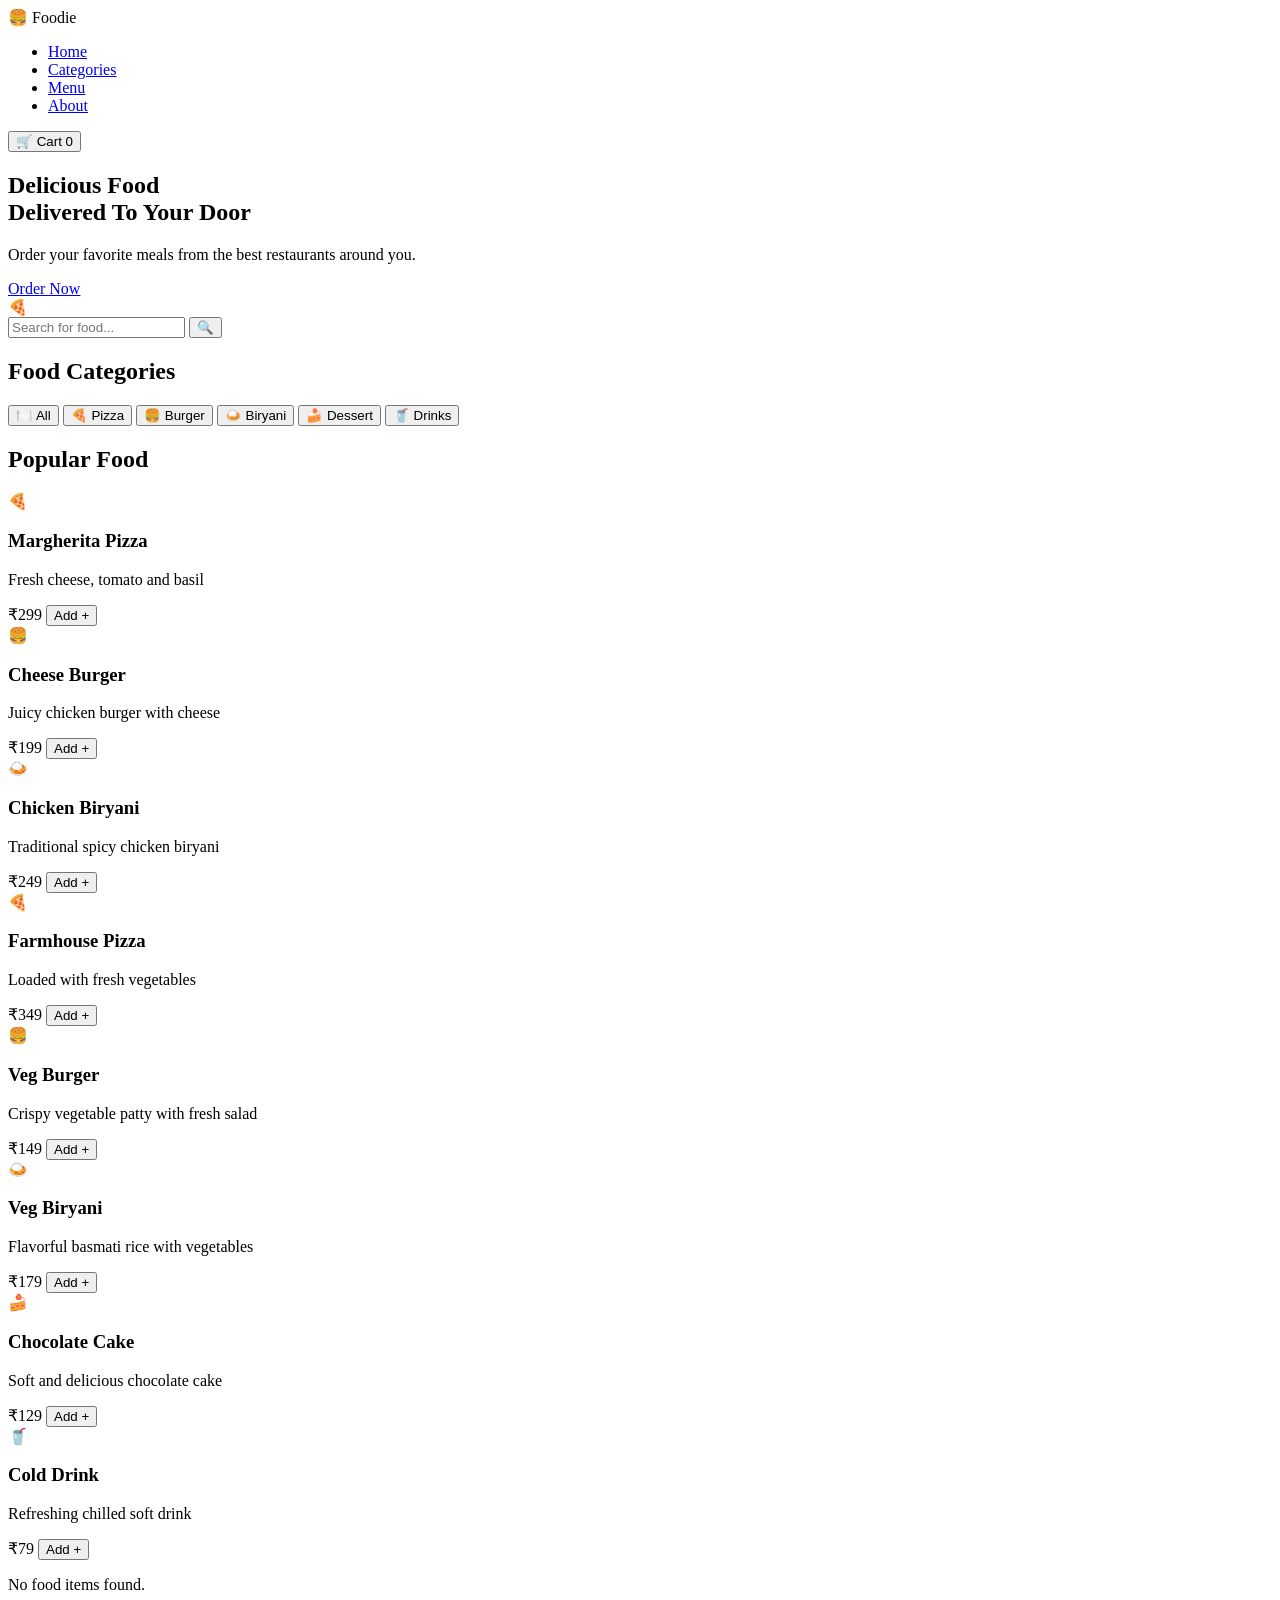
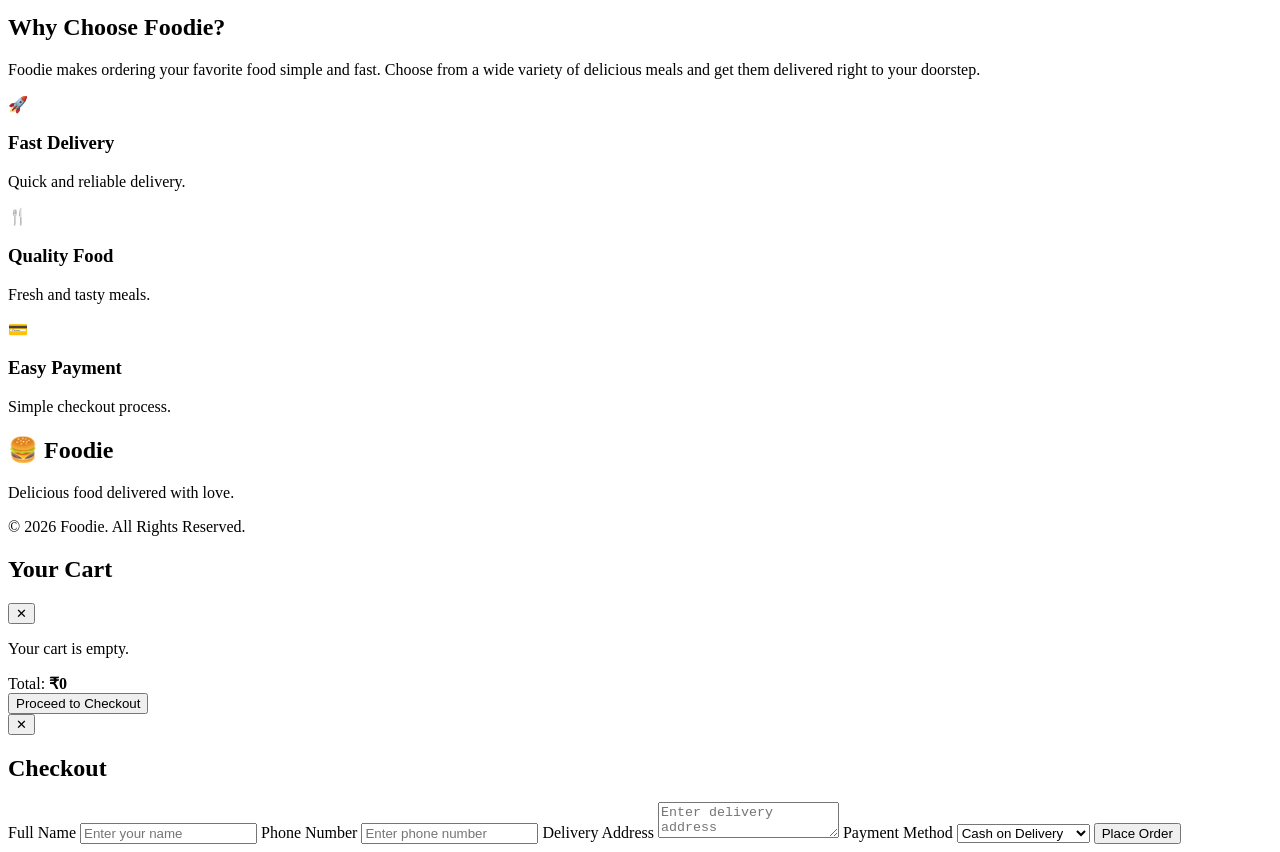
==== index.html @ 7865f5c7 "updated index.html" ====
<!DOCTYPE html>
<html lang="en">
<head>
    <meta charset="UTF-8">
    <meta name="viewport" content="width=device-width, initial-scale=1.0">
    <title>Foodie - Food Delivery System</title>

    <link rel="stylesheet" href="style.css">

    <link rel="preconnect" href="https://fonts.googleapis.com">
    <link rel="preconnect" href="https://fonts.gstatic.com" crossorigin>
    <link
        href="https://fonts.googleapis.com/css2?family=Poppins:wght@300;400;500;600;700&display=swap"
        rel="stylesheet">
</head>

<body>

    <!-- Navigation -->
    <header class="header">
        <nav class="navbar">

            <div class="logo">
                🍔 Foodie
            </div>

            <ul class="nav-links">
                <li><a href="#home">Home</a></li>
                <li><a href="#categories">Categories</a></li>
                <li><a href="#menu">Menu</a></li>
                <li><a href="#about">About</a></li>
            </ul>

            <button class="cart-btn" onclick="openCart()">
                🛒 Cart
                <span id="cart-count">0</span>
            </button>

        </nav>
    </header>

    <!-- Hero Section -->
    <section class="hero" id="home">

        <div class="hero-content">
            <h1>Delicious Food<br>Delivered To Your Door</h1>

            <p>
                Order your favorite meals from the best restaurants
                around you.
            </p>

            <a href="#menu" class="hero-btn">Order Now</a>
        </div>

        <div class="hero-image">
            🍕
        </div>

    </section>

    <!-- Search -->
    <section class="search-section">

        <div class="search-box">
            <input
                type="text"
                id="searchInput"
                placeholder="Search for food..."
                onkeyup="searchFood()">

            <button onclick="searchFood()">🔍</button>
        </div>

    </section>

    <!-- Categories -->
    <section class="section" id="categories">

        <h2 class="section-title">Food Categories</h2>

        <div class="categories">

            <button class="category active" onclick="filterFood('all', this)">
                🍽️ All
            </button>

            <button class="category" onclick="filterFood('pizza', this)">
                🍕 Pizza
            </button>

            <button class="category" onclick="filterFood('burger', this)">
                🍔 Burger
            </button>

            <button class="category" onclick="filterFood('biryani', this)">
                🍛 Biryani
            </button>

            <button class="category" onclick="filterFood('dessert', this)">
                🍰 Dessert
            </button>

            <button class="category" onclick="filterFood('drinks', this)">
                🥤 Drinks
            </button>

        </div>

    </section>

    <!-- Menu -->
    <section class="section" id="menu">

        <h2 class="section-title">Popular Food</h2>

        <div class="food-container" id="foodContainer">

            <!-- Food Card -->
            <div class="food-card" data-category="pizza" data-name="Margherita Pizza">

                <div class="food-image pizza">
                    🍕
                </div>

                <div class="food-info">
                    <h3>Margherita Pizza</h3>

                    <p>Fresh cheese, tomato and basil</p>

                    <div class="food-bottom">
                        <span class="price">₹299</span>

                        <button onclick="addToCart('Margherita Pizza', 299)">
                            Add +
                        </button>
                    </div>
                </div>

            </div>

            <!-- Food Card -->
            <div class="food-card" data-category="burger" data-name="Cheese Burger">

                <div class="food-image burger">
                    🍔
                </div>

                <div class="food-info">
                    <h3>Cheese Burger</h3>

                    <p>Juicy chicken burger with cheese</p>

                    <div class="food-bottom">
                        <span class="price">₹199</span>

                        <button onclick="addToCart('Cheese Burger', 199)">
                            Add +
                        </button>
                    </div>
                </div>

            </div>

            <!-- Food Card -->
            <div class="food-card" data-category="biryani" data-name="Chicken Biryani">

                <div class="food-image biryani">
                    🍛
                </div>

                <div class="food-info">
                    <h3>Chicken Biryani</h3>

                    <p>Traditional spicy chicken biryani</p>

                    <div class="food-bottom">
                        <span class="price">₹249</span>

                        <button onclick="addToCart('Chicken Biryani', 249)">
                            Add +
                        </button>
                    </div>
                </div>

            </div>

            <!-- Food Card -->
            <div class="food-card" data-category="pizza" data-name="Farmhouse Pizza">

                <div class="food-image pizza">
                    🍕
                </div>

                <div class="food-info">
                    <h3>Farmhouse Pizza</h3>

                    <p>Loaded with fresh vegetables</p>

                    <div class="food-bottom">
                        <span class="price">₹349</span>

                        <button onclick="addToCart('Farmhouse Pizza', 349)">
                            Add +
                        </button>
                    </div>
                </div>

            </div>

            <!-- Food Card -->
            <div class="food-card" data-category="burger" data-name="Veg Burger">

                <div class="food-image burger">
                    🍔
                </div>

                <div class="food-info">
                    <h3>Veg Burger</h3>

                    <p>Crispy vegetable patty with fresh salad</p>

                    <div class="food-bottom">
                        <span class="price">₹149</span>

                        <button onclick="addToCart('Veg Burger', 149)">
                            Add +
                        </button>
                    </div>
                </div>

            </div>

            <!-- Food Card -->
            <div class="food-card" data-category="biryani" data-name="Veg Biryani">

                <div class="food-image biryani">
                    🍛
                </div>

                <div class="food-info">
                    <h3>Veg Biryani</h3>

                    <p>Flavorful basmati rice with vegetables</p>

                    <div class="food-bottom">
                        <span class="price">₹179</span>

                        <button onclick="addToCart('Veg Biryani', 179)">
                            Add +
                        </button>
                    </div>
                </div>

            </div>

            <!-- Food Card -->
            <div class="food-card" data-category="dessert" data-name="Chocolate Cake">

                <div class="food-image dessert">
                    🍰
                </div>

                <div class="food-info">
                    <h3>Chocolate Cake</h3>

                    <p>Soft and delicious chocolate cake</p>

                    <div class="food-bottom">
                        <span class="price">₹129</span>

                        <button onclick="addToCart('Chocolate Cake', 129)">
                            Add +
                        </button>
                    </div>
                </div>

            </div>

            <!-- Food Card -->
            <div class="food-card" data-category="drinks" data-name="Cold Drink">

                <div class="food-image drinks">
                    🥤
                </div>

                <div class="food-info">
                    <h3>Cold Drink</h3>

                    <p>Refreshing chilled soft drink</p>

                    <div class="food-bottom">
                        <span class="price">₹79</span>

                        <button onclick="addToCart('Cold Drink', 79)">
                            Add +
                        </button>
                    </div>
                </div>

            </div>

        </div>

        <p id="noResults" class="no-results">
            No food items found.
        </p>

    </section>

    <!-- About -->
    <section class="about" id="about">

        <div>
            <h2>Why Choose Foodie?</h2>

            <p>
                Foodie makes ordering your favorite food simple and fast.
                Choose from a wide variety of delicious meals and get
                them delivered right to your doorstep.
            </p>
        </div>

        <div class="features">

            <div>
                <span>🚀</span>
                <h3>Fast Delivery</h3>
                <p>Quick and reliable delivery.</p>
            </div>

            <div>
                <span>🍴</span>
                <h3>Quality Food</h3>
                <p>Fresh and tasty meals.</p>
            </div>

            <div>
                <span>💳</span>
                <h3>Easy Payment</h3>
                <p>Simple checkout process.</p>
            </div>

        </div>

    </section>

    <!-- Footer -->
    <footer>
        <h2>🍔 Foodie</h2>
        <p>Delicious food delivered with love.</p>
        <p>© 2026 Foodie. All Rights Reserved.</p>
    </footer>


    <!-- Cart Sidebar -->
    <div class="overlay" id="overlay" onclick="closeCart()"></div>

    <aside class="cart" id="cart">

        <div class="cart-header">
            <h2>Your Cart</h2>

            <button onclick="closeCart()">✕</button>
        </div>

        <div id="cartItems" class="cart-items">
            <p class="empty-cart">Your cart is empty.</p>
        </div>

        <div class="cart-footer">

            <div class="total">
                <span>Total:</span>
                <strong id="cartTotal">₹0</strong>
            </div>

            <button class="checkout-btn" onclick="openCheckout()">
                Proceed to Checkout
            </button>

        </div>

    </aside>


    <!-- Checkout Modal -->
    <div class="modal-overlay" id="checkoutModal">

        <div class="checkout-modal">

            <button class="close-modal" onclick="closeCheckout()">
                ✕
            </button>

            <h2>Checkout</h2>

            <form onsubmit="placeOrder(event)">

                <label>Full Name</label>
                <input
                    type="text"
                    id="customerName"
                    placeholder="Enter your name"
                    required>

                <label>Phone Number</label>
                <input
                    type="tel"
                    id="phone"
                    placeholder="Enter phone number"
                    required>

                <label>Delivery Address</label>
                <textarea
                    id="address"
                    placeholder="Enter delivery address"
                    required></textarea>

                <label>Payment Method</label>

                <select id="payment">
                    <option value="Cash on Delivery">
                        Cash on Delivery
                    </option>

                    <option value="UPI">
                        UPI
                    </option>

                    <option value="Card">
                        Credit / Debit Card
                    </option>
                </select>

                <button type="submit" class="place-order">
                    Place Order
                </button>

            </form>

        </div>

    </div>
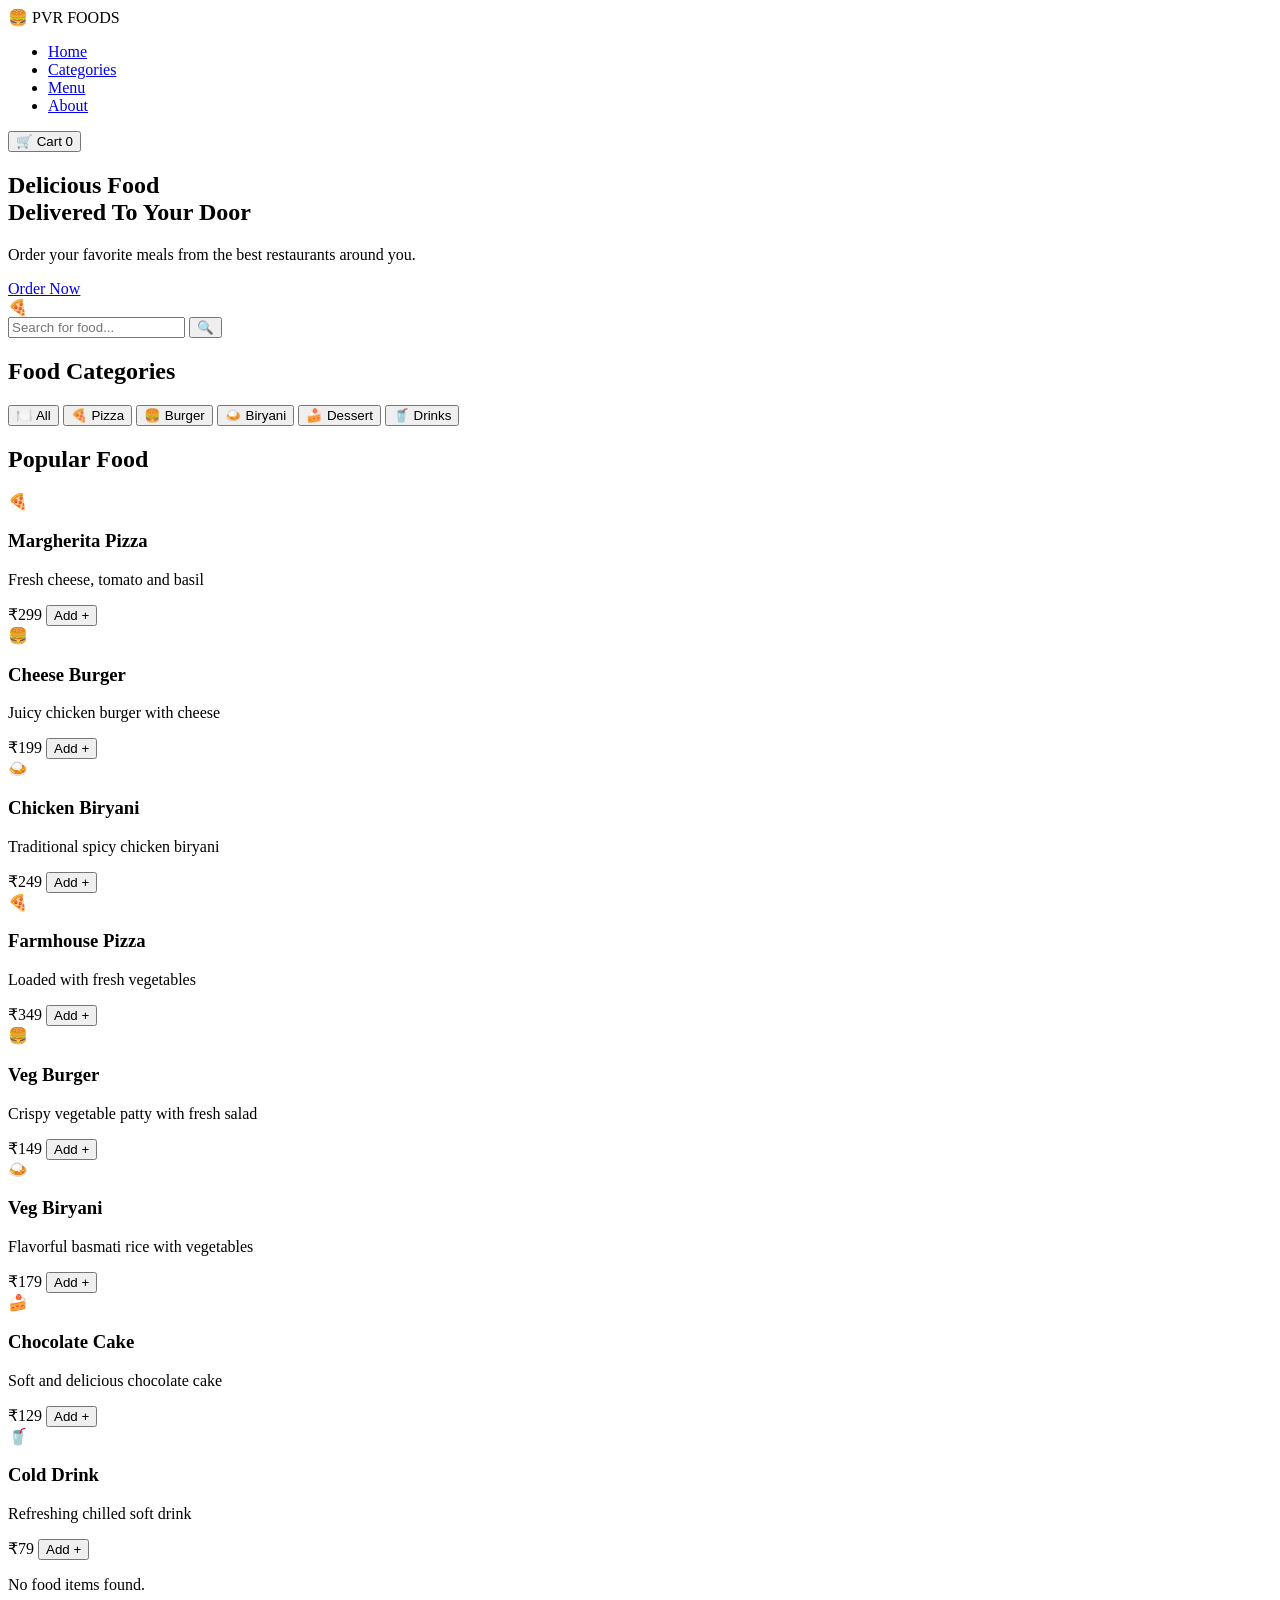
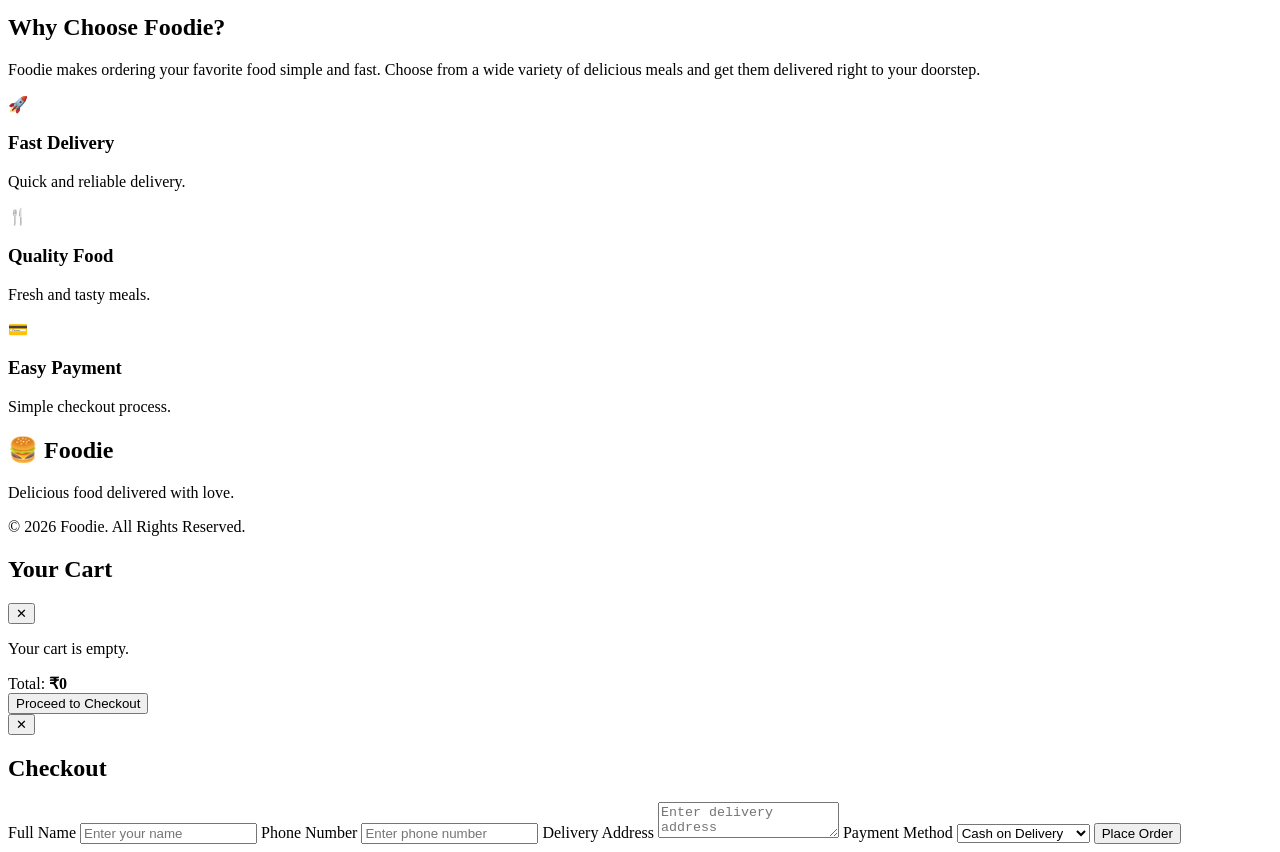
==== commit 2ef27484: "updated changes" ====
--- a/index.html
+++ b/index.html
@@ -21,7 +21,7 @@
         <nav class="navbar">
 
             <div class="logo">
-                🍔 Foodie
+                🍔 PVR FOODS
             </div>
 
             <ul class="nav-links">
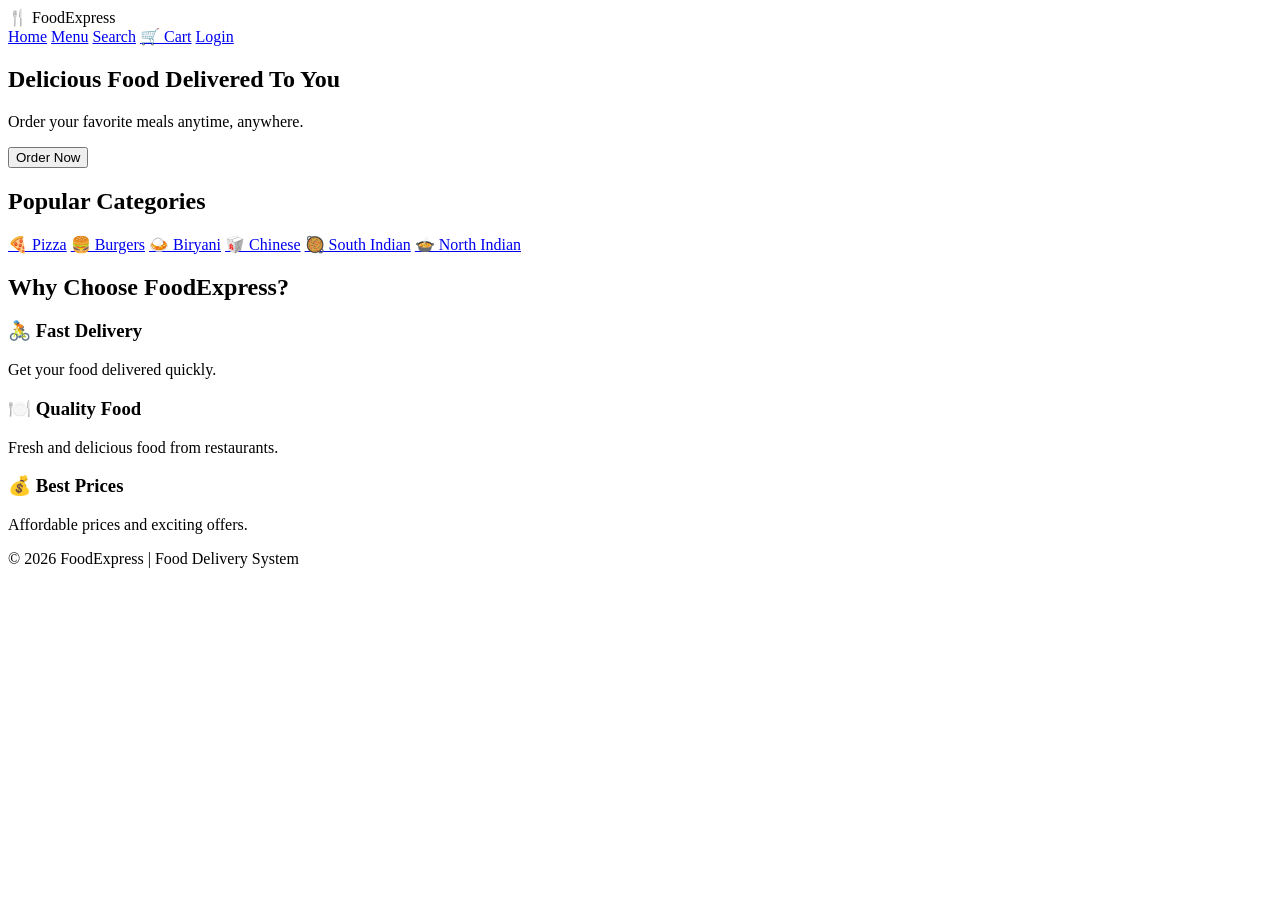
==== commit b6b36544: "updated index.html" ====
--- a/index.html
+++ b/index.html
@@ -3,442 +3,80 @@
 <head>
     <meta charset="UTF-8">
     <meta name="viewport" content="width=device-width, initial-scale=1.0">
-    <title>Foodie - Food Delivery System</title>
-
-    <link rel="stylesheet" href="style.css">
-
-    <link rel="preconnect" href="https://fonts.googleapis.com">
-    <link rel="preconnect" href="https://fonts.gstatic.com" crossorigin>
-    <link
-        href="https://fonts.googleapis.com/css2?family=Poppins:wght@300;400;500;600;700&display=swap"
-        rel="stylesheet">
+    <title>FoodExpress - Home</title>
+    <link rel="stylesheet" href="css/style.css">
 </head>
 
 <body>
 
-    <!-- Navigation -->
-    <header class="header">
-        <nav class="navbar">
+<header>
+    <div class="logo">🍴 FoodExpress</div>
 
-            <div class="logo">
-                🍔 PVR FOODS
-            </div>
+    <nav>
+        <a href="index.html">Home</a>
+        <a href="menu.html">Menu</a>
+        <a href="search.html">Search</a>
+        <a href="cart.html">🛒 Cart</a>
+        <a href="login.html">Login</a>
+    </nav>
+</header>
 
-            <ul class="nav-links">
-                <li><a href="#home">Home</a></li>
-                <li><a href="#categories">Categories</a></li>
-                <li><a href="#menu">Menu</a></li>
-                <li><a href="#about">About</a></li>
-            </ul>
+<section class="hero">
+    <div class="hero-content">
+        <h1>Delicious Food Delivered To You</h1>
+        <p>Order your favorite meals anytime, anywhere.</p>
 
-            <button class="cart-btn" onclick="openCart()">
-                🛒 Cart
-                <span id="cart-count">0</span>
-            </button>
+        <a href="menu.html">
+            <button>Order Now</button>
+        </a>
+    </div>
+</section>
 
-        </nav>
-    </header>
+<section class="categories">
+    <h2>Popular Categories</h2>
 
-    <!-- Hero Section -->
-    <section class="hero" id="home">
+    <div class="category-container">
 
-        <div class="hero-content">
-            <h1>Delicious Food<br>Delivered To Your Door</h1>
+        <a href="menu.html?category=Pizza">🍕 Pizza</a>
+        <a href="menu.html?category=Burger">🍔 Burgers</a>
+        <a href="menu.html?category=Biryani">🍛 Biryani</a>
+        <a href="menu.html?category=Chinese">🥡 Chinese</a>
+        <a href="menu.html?category=South Indian">🥘 South Indian</a>
+        <a href="menu.html?category=North Indian">🍲 North Indian</a>
 
-            <p>
-                Order your favorite meals from the best restaurants
-                around you.
-            </p>
+    </div>
+</section>
 
-            <a href="#menu" class="hero-btn">Order Now</a>
+<section class="about">
+    <h2>Why Choose FoodExpress?</h2>
+
+    <div class="features">
+
+        <div>
+            <h3>🚴 Fast Delivery</h3>
+            <p>Get your food delivered quickly.</p>
         </div>
 
-        <div class="hero-image">
-            🍕
+        <div>
+            <h3>🍽️ Quality Food</h3>
+            <p>Fresh and delicious food from restaurants.</p>
         </div>
 
-    </section>
-
-    <!-- Search -->
-    <section class="search-section">
-
-        <div class="search-box">
-            <input
-                type="text"
-                id="searchInput"
-                placeholder="Search for food..."
-                onkeyup="searchFood()">
-
-            <button onclick="searchFood()">🔍</button>
+        <div>
+            <h3>💰 Best Prices</h3>
+            <p>Affordable prices and exciting offers.</p>
         </div>
 
-    </section>
+    </div>
+</section>
 
-    <!-- Categories -->
-    <section class="section" id="categories">
+<footer>
+    <p>© 2026 FoodExpress | Food Delivery System</p>
+</footer>
 
-        <h2 class="section-title">Food Categories</h2>
+</body>
+</html>
+              
 
-        <div class="categories">
-
-            <button class="category active" onclick="filterFood('all', this)">
-                🍽️ All
-            </button>
-
-            <button class="category" onclick="filterFood('pizza', this)">
-                🍕 Pizza
-            </button>
-
-            <button class="category" onclick="filterFood('burger', this)">
-                🍔 Burger
-            </button>
-
-            <button class="category" onclick="filterFood('biryani', this)">
-                🍛 Biryani
-            </button>
-
-            <button class="category" onclick="filterFood('dessert', this)">
-                🍰 Dessert
-            </button>
-
-            <button class="category" onclick="filterFood('drinks', this)">
-                🥤 Drinks
-            </button>
-
-        </div>
-
-    </section>
-
-    <!-- Menu -->
-    <section class="section" id="menu">
-
-        <h2 class="section-title">Popular Food</h2>
-
-        <div class="food-container" id="foodContainer">
-
-            <!-- Food Card -->
-            <div class="food-card" data-category="pizza" data-name="Margherita Pizza">
-
-                <div class="food-image pizza">
-                    🍕
-                </div>
-
-                <div class="food-info">
-                    <h3>Margherita Pizza</h3>
-
-                    <p>Fresh cheese, tomato and basil</p>
-
-                    <div class="food-bottom">
-                        <span class="price">₹299</span>
-
-                        <button onclick="addToCart('Margherita Pizza', 299)">
-                            Add +
-                        </button>
-                    </div>
-                </div>
-
-            </div>
-
-            <!-- Food Card -->
-            <div class="food-card" data-category="burger" data-name="Cheese Burger">
-
-                <div class="food-image burger">
-                    🍔
-                </div>
-
-                <div class="food-info">
-                    <h3>Cheese Burger</h3>
-
-                    <p>Juicy chicken burger with cheese</p>
-
-                    <div class="food-bottom">
-                        <span class="price">₹199</span>
-
-                        <button onclick="addToCart('Cheese Burger', 199)">
-                            Add +
-                        </button>
-                    </div>
-                </div>
-
-            </div>
-
-            <!-- Food Card -->
-            <div class="food-card" data-category="biryani" data-name="Chicken Biryani">
-
-                <div class="food-image biryani">
-                    🍛
-                </div>
-
-                <div class="food-info">
-                    <h3>Chicken Biryani</h3>
-
-                    <p>Traditional spicy chicken biryani</p>
-
-                    <div class="food-bottom">
-                        <span class="price">₹249</span>
-
-                        <button onclick="addToCart('Chicken Biryani', 249)">
-                            Add +
-                        </button>
-                    </div>
-                </div>
-
-            </div>
-
-            <!-- Food Card -->
-            <div class="food-card" data-category="pizza" data-name="Farmhouse Pizza">
-
-                <div class="food-image pizza">
-                    🍕
-                </div>
-
-                <div class="food-info">
-                    <h3>Farmhouse Pizza</h3>
-
-                    <p>Loaded with fresh vegetables</p>
-
-                    <div class="food-bottom">
-                        <span class="price">₹349</span>
-
-                        <button onclick="addToCart('Farmhouse Pizza', 349)">
-                            Add +
-                        </button>
-                    </div>
-                </div>
-
-            </div>
-
-            <!-- Food Card -->
-            <div class="food-card" data-category="burger" data-name="Veg Burger">
-
-                <div class="food-image burger">
-                    🍔
-                </div>
-
-                <div class="food-info">
-                    <h3>Veg Burger</h3>
-
-                    <p>Crispy vegetable patty with fresh salad</p>
-
-                    <div class="food-bottom">
-                        <span class="price">₹149</span>
-
-                        <button onclick="addToCart('Veg Burger', 149)">
-                            Add +
-                        </button>
-                    </div>
-                </div>
-
-            </div>
-
-            <!-- Food Card -->
-            <div class="food-card" data-category="biryani" data-name="Veg Biryani">
-
-                <div class="food-image biryani">
-                    🍛
-                </div>
-
-                <div class="food-info">
-                    <h3>Veg Biryani</h3>
-
-                    <p>Flavorful basmati rice with vegetables</p>
-
-                    <div class="food-bottom">
-                        <span class="price">₹179</span>
-
-                        <button onclick="addToCart('Veg Biryani', 179)">
-                            Add +
-                        </button>
-                    </div>
-                </div>
-
-            </div>
-
-            <!-- Food Card -->
-            <div class="food-card" data-category="dessert" data-name="Chocolate Cake">
-
-                <div class="food-image dessert">
-                    🍰
-                </div>
-
-                <div class="food-info">
-                    <h3>Chocolate Cake</h3>
-
-                    <p>Soft and delicious chocolate cake</p>
-
-                    <div class="food-bottom">
-                        <span class="price">₹129</span>
-
-                        <button onclick="addToCart('Chocolate Cake', 129)">
-                            Add +
-                        </button>
-                    </div>
-                </div>
-
-            </div>
-
-            <!-- Food Card -->
-            <div class="food-card" data-category="drinks" data-name="Cold Drink">
-
-                <div class="food-image drinks">
-                    🥤
-                </div>
-
-                <div class="food-info">
-                    <h3>Cold Drink</h3>
-
-                    <p>Refreshing chilled soft drink</p>
-
-                    <div class="food-bottom">
-                        <span class="price">₹79</span>
-
-                        <button onclick="addToCart('Cold Drink', 79)">
-                            Add +
-                        </button>
-                    </div>
-                </div>
-
-            </div>
-
-        </div>
-
-        <p id="noResults" class="no-results">
-            No food items found.
-        </p>
-
-    </section>
-
-    <!-- About -->
-    <section class="about" id="about">
-
-        <div>
-            <h2>Why Choose Foodie?</h2>
-
-            <p>
-                Foodie makes ordering your favorite food simple and fast.
-                Choose from a wide variety of delicious meals and get
-                them delivered right to your doorstep.
-            </p>
-        </div>
-
-        <div class="features">
-
-            <div>
-                <span>🚀</span>
-                <h3>Fast Delivery</h3>
-                <p>Quick and reliable delivery.</p>
-            </div>
-
-            <div>
-                <span>🍴</span>
-                <h3>Quality Food</h3>
-                <p>Fresh and tasty meals.</p>
-            </div>
-
-            <div>
-                <span>💳</span>
-                <h3>Easy Payment</h3>
-                <p>Simple checkout process.</p>
-            </div>
-
-        </div>
-
-    </section>
-
-    <!-- Footer -->
-    <footer>
-        <h2>🍔 Foodie</h2>
-        <p>Delicious food delivered with love.</p>
-        <p>© 2026 Foodie. All Rights Reserved.</p>
-    </footer>
-
-
-    <!-- Cart Sidebar -->
-    <div class="overlay" id="overlay" onclick="closeCart()"></div>
-
-    <aside class="cart" id="cart">
-
-        <div class="cart-header">
-            <h2>Your Cart</h2>
-
-            <button onclick="closeCart()">✕</button>
-        </div>
-
-        <div id="cartItems" class="cart-items">
-            <p class="empty-cart">Your cart is empty.</p>
-        </div>
-
-        <div class="cart-footer">
-
-            <div class="total">
-                <span>Total:</span>
-                <strong id="cartTotal">₹0</strong>
-            </div>
-
-            <button class="checkout-btn" onclick="openCheckout()">
-                Proceed to Checkout
-            </button>
-
-        </div>
-
-    </aside>
-
-
-    <!-- Checkout Modal -->
-    <div class="modal-overlay" id="checkoutModal">
-
-        <div class="checkout-modal">
-
-            <button class="close-modal" onclick="closeCheckout()">
-                ✕
-            </button>
-
-            <h2>Checkout</h2>
-
-            <form onsubmit="placeOrder(event)">
-
-                <label>Full Name</label>
-                <input
-                    type="text"
-                    id="customerName"
-                    placeholder="Enter your name"
-                    required>
-
-                <label>Phone Number</label>
-                <input
-                    type="tel"
-                    id="phone"
-                    placeholder="Enter phone number"
-                    required>
-
-                <label>Delivery Address</label>
-                <textarea
-                    id="address"
-                    placeholder="Enter delivery address"
-                    required></textarea>
-
-                <label>Payment Method</label>
-
-                <select id="payment">
-                    <option value="Cash on Delivery">
-                        Cash on Delivery
-                    </option>
-
-                    <option value="UPI">
-                        UPI
-                    </option>
-
-                    <option value="Card">
-                        Credit / Debit Card
-                    </option>
-                </select>
-
-                <button type="submit" class="place-order">
-                    Place Order
-                </button>
-
-            </form>
-
-        </div>
-
-    </div>+           
+           
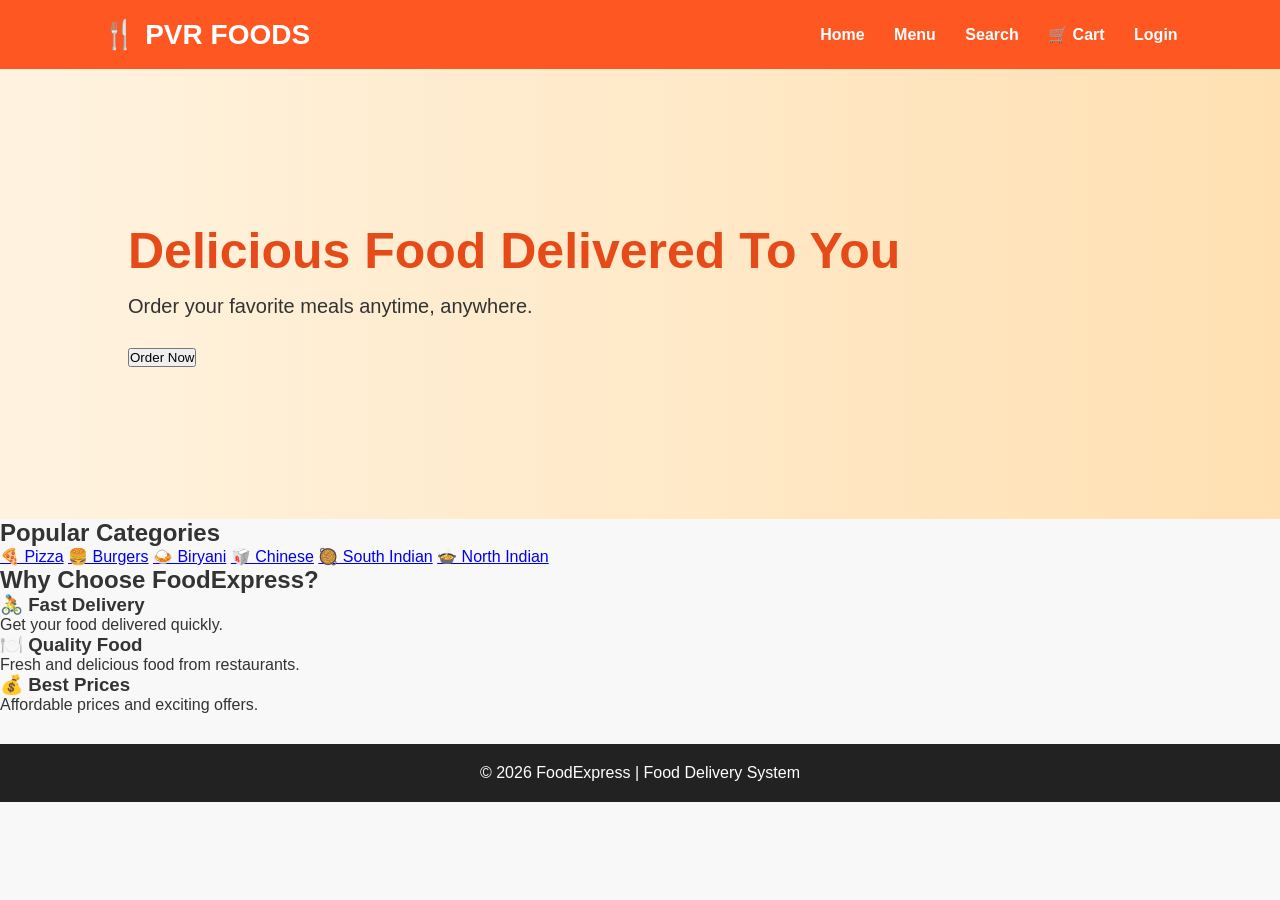
==== commit c9de47d0: "update changes" ====
--- a/index.html
+++ b/index.html
@@ -3,14 +3,14 @@
 <head>
     <meta charset="UTF-8">
     <meta name="viewport" content="width=device-width, initial-scale=1.0">
-    <title>FoodExpress - Home</title>
+    <title>PVR FOODS - Home</title>
     <link rel="stylesheet" href="css/style.css">
 </head>
 
 <body>
 
 <header>
-    <div class="logo">🍴 FoodExpress</div>
+    <div class="logo">🍴 PVR FOODS</div>
 
     <nav>
         <a href="index.html">Home</a>
--- a/css/style.css
+++ b/css/style.css
@@ -0,0 +1,248 @@
+* {
+    margin: 0;
+    padding: 0;
+    box-sizing: border-box;
+    font-family: Arial, sans-serif;
+}
+
+body {
+    background: #f8f8f8;
+    color: #333;
+}
+
+/* Header */
+
+header {
+    background: #ff5722;
+    color: white;
+    padding: 18px 8%;
+    display: flex;
+    justify-content: space-between;
+    align-items: center;
+}
+
+.logo {
+    font-size: 28px;
+    font-weight: bold;
+}
+
+nav a {
+    color: white;
+    text-decoration: none;
+    margin-left: 25px;
+    font-weight: bold;
+}
+
+nav a:hover {
+    text-decoration: underline;
+}
+
+/* Hero */
+
+.hero {
+    min-height: 450px;
+    display: flex;
+    align-items: center;
+    padding: 50px 10%;
+    background: linear-gradient(90deg, #fff3e0, #ffe0b2);
+}
+
+.hero h1 {
+    font-size: 50px;
+    color: #e64a19;
+    margin-bottom: 15px;
+}
+
+.hero p {
+    font-size: 20px;
+    margin-bottom: 30px;
+}
+
+.btn,
+.small-btn {
+    display: inline-block;
+    background: #ff5722;
+    color: white;
+    padding: 12px 25px;
+    text-decoration: none;
+    border-radius: 6px;
+    margin-top: 15px;
+}
+
+.btn:hover,
+.small-btn:hover {
+    background: #e64a19;
+}
+
+/* Sections */
+
+.popular,
+.menu {
+    padding: 50px 8%;
+    text-align: center;
+}
+
+.popular h2,
+.menu h1 {
+    font-size: 35px;
+    margin-bottom: 10px;
+    color: #e64a19;
+}
+
+.menu > p {
+    margin-bottom: 30px;
+}
+
+/* Food Cards */
+
+.food-container {
+    display: grid;
+    grid-template-columns: repeat(3, 1fr);
+    gap: 25px;
+    margin-top: 30px;
+}
+
+.food-card {
+    background: white;
+    padding: 25px;
+    border-radius: 12px;
+    box-shadow: 0 4px 15px rgba(0,0,0,0.1);
+    transition: 0.3s;
+}
+
+.food-card:hover {
+    transform: translateY(-5px);
+}
+
+.food-img {
+    font-size: 70px;
+    margin-bottom: 15px;
+}
+
+.food-card h3 {
+    font-size: 22px;
+    margin-bottom: 10px;
+}
+
+.food-card p {
+    color: #777;
+    margin-bottom: 10px;
+}
+
+.food-card span {
+    color: #ff5722;
+    font-size: 20px;
+    font-weight: bold;
+}
+
+/* Forms */
+
+.form-container {
+    min-height: 75vh;
+    display: flex;
+    justify-content: center;
+    align-items: center;
+    padding: 40px;
+}
+
+form {
+    width: 400px;
+    background: white;
+    padding: 35px;
+    border-radius: 12px;
+    box-shadow: 0 5px 20px rgba(0,0,0,0.15);
+}
+
+form h1 {
+    text-align: center;
+    color: #e64a19;
+    margin-bottom: 25px;
+}
+
+label {
+    display: block;
+    margin-top: 15px;
+    margin-bottom: 6px;
+    font-weight: bold;
+}
+
+input,
+select,
+textarea {
+    width: 100%;
+    padding: 12px;
+    border: 1px solid #ccc;
+    border-radius: 5px;
+    font-size: 15px;
+}
+
+textarea {
+    height: 90px;
+    resize: none;
+}
+
+form button {
+    width: 100%;
+    padding: 13px;
+    margin-top: 25px;
+    background: #ff5722;
+    border: none;
+    color: white;
+    font-size: 17px;
+    border-radius: 6px;
+    cursor: pointer;
+}
+
+form button:hover {
+    background: #e64a19;
+}
+
+form p {
+    text-align: center;
+    margin-top: 20px;
+}
+
+form > a {
+    display: block;
+    text-align: center;
+    margin-top: 8px;
+    color: #ff5722;
+    text-decoration: none;
+}
+
+/* Footer */
+
+footer {
+    background: #222;
+    color: white;
+    text-align: center;
+    padding: 20px;
+    margin-top: 30px;
+}
+
+/* Responsive */
+
+@media (max-width: 768px) {
+
+    header {
+        flex-direction: column;
+        gap: 15px;
+    }
+
+    nav a {
+        margin: 5px;
+        display: inline-block;
+    }
+
+    .hero h1 {
+        font-size: 38px;
+    }
+
+    .food-container {
+        grid-template-columns: 1fr;
+    }
+
+    form {
+        width: 100%;
+    }
+}
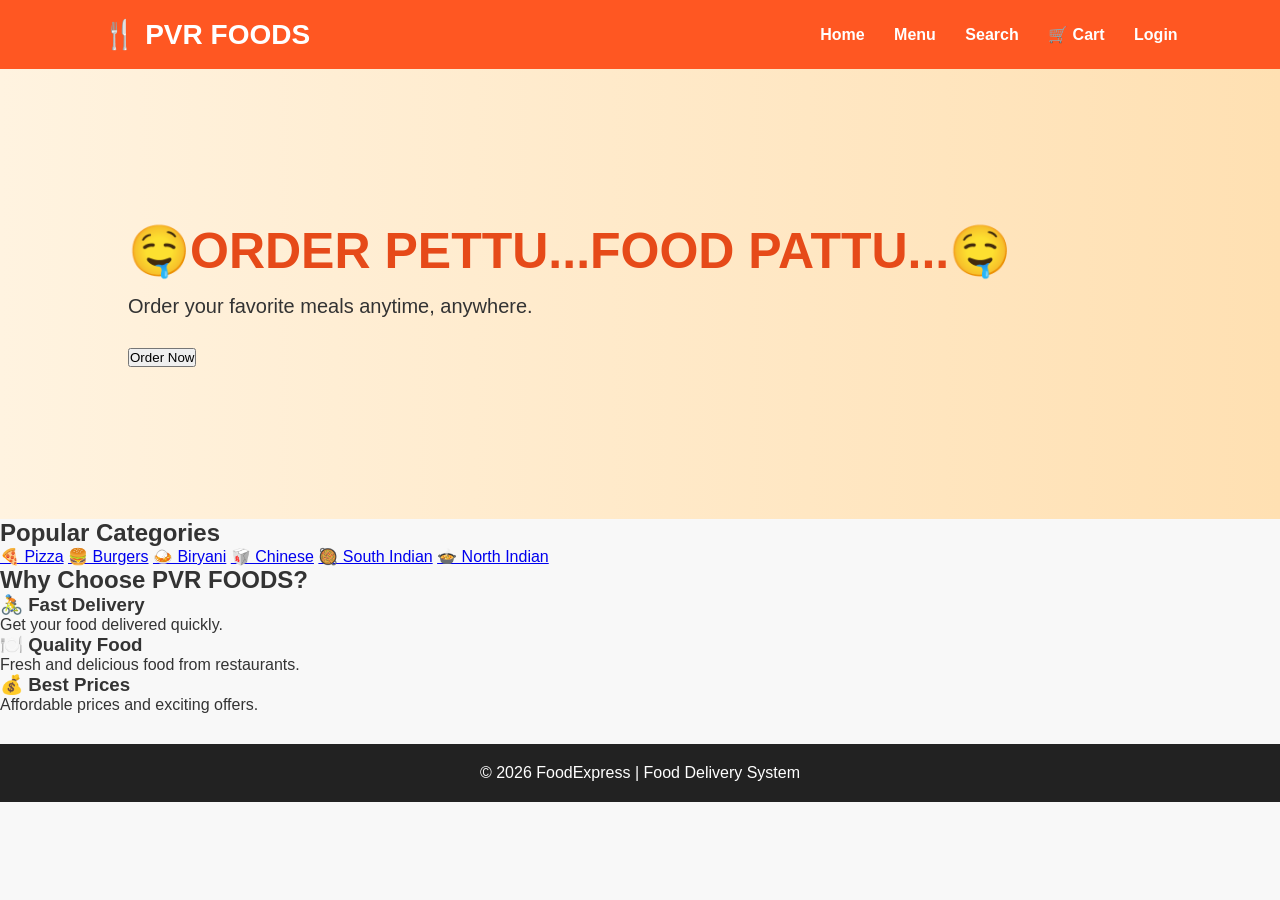
==== commit 128b8da5: "UPDATE CHANGES" ====
--- a/index.html
+++ b/index.html
@@ -23,7 +23,7 @@
 
 <section class="hero">
     <div class="hero-content">
-        <h1>Delicious Food Delivered To You</h1>
+        <h1>🤤ORDER PETTU...FOOD PATTU...🤤</h1>
         <p>Order your favorite meals anytime, anywhere.</p>
 
         <a href="menu.html">
@@ -48,7 +48,7 @@
 </section>
 
 <section class="about">
-    <h2>Why Choose FoodExpress?</h2>
+    <h2>Why Choose PVR FOODS?</h2>
 
     <div class="features">
 
--- a/css/style.css
+++ b/css/style.css
@@ -155,7 +155,7 @@
 
 form h1 {
     text-align: center;
-    color: #e64a19;
+    color: #929b43;
     margin-bottom: 25px;
 }
 
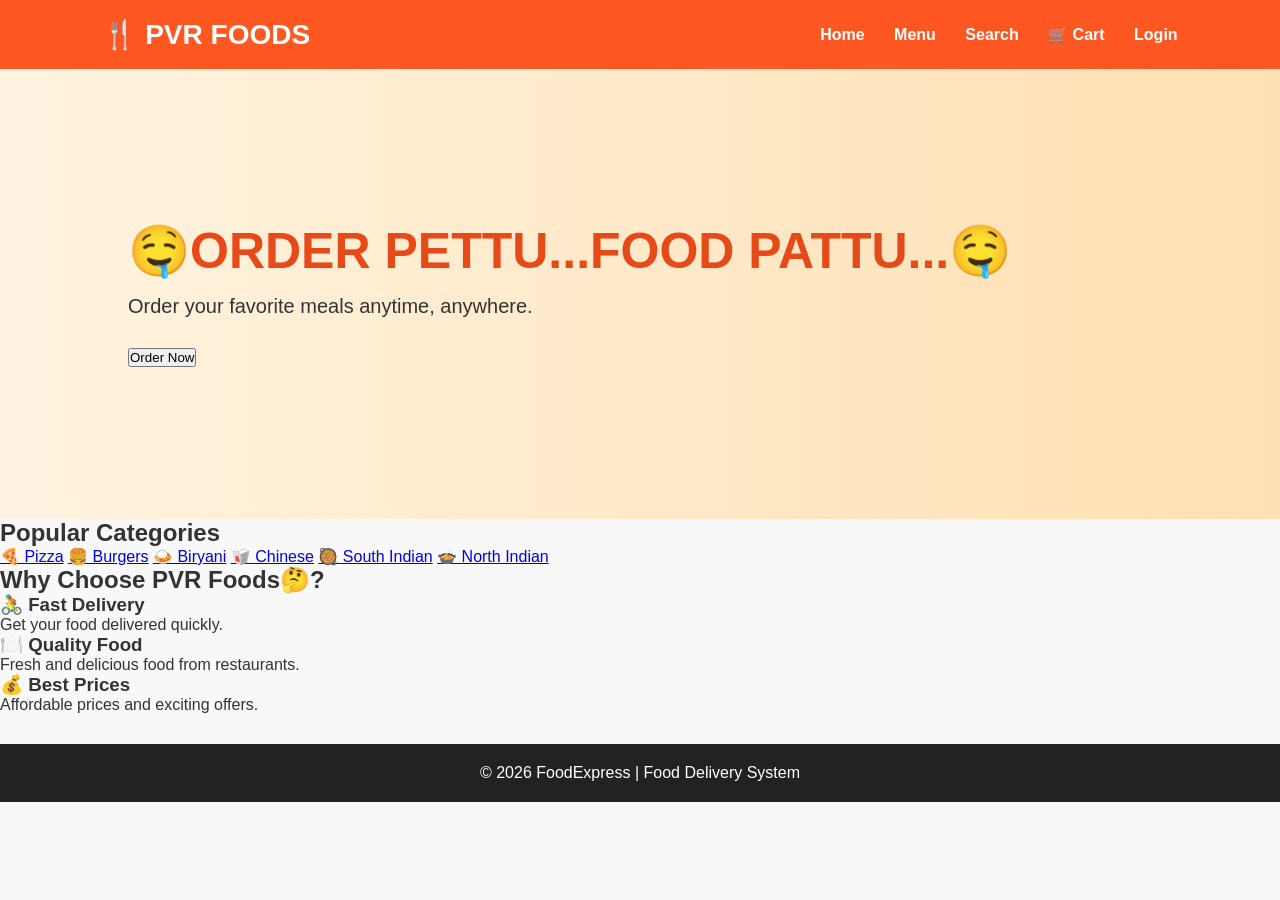
==== commit 5a93c7d9: "update changes" ====
--- a/index.html
+++ b/index.html
@@ -48,7 +48,7 @@
 </section>
 
 <section class="about">
-    <h2>Why Choose PVR FOODS?</h2>
+    <h2>Why Choose PVR Foods🤔?</h2>
 
     <div class="features">
 
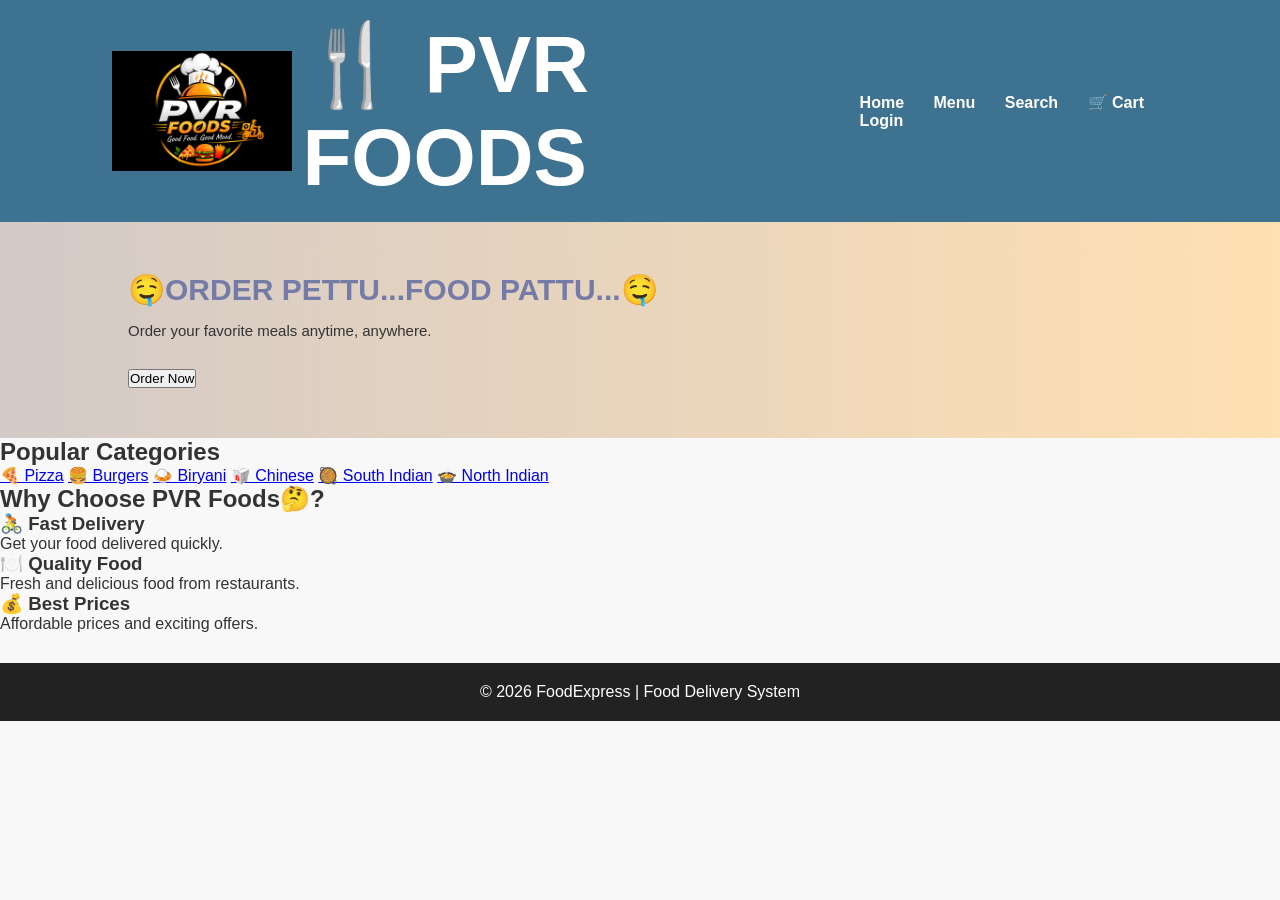
==== commit b5671e26: "update changes" ====
--- a/index.html
+++ b/index.html
@@ -10,6 +10,7 @@
 <body>
 
 <header>
+    <img src="images/image.png" alt="logo" width="200" class="logo1">
     <div class="logo">🍴 PVR FOODS</div>
 
     <nav>
--- a/css/style.css
+++ b/css/style.css
@@ -13,7 +13,7 @@
 /* Header */
 
 header {
-    background: #ff5722;
+    background: #3e7291;
     color: white;
     padding: 18px 8%;
     display: flex;
@@ -22,7 +22,7 @@
 }
 
 .logo {
-    font-size: 28px;
+    font-size: 80px;
     font-weight: bold;
 }
 
@@ -40,21 +40,21 @@
 /* Hero */
 
 .hero {
-    min-height: 450px;
+    min-height: 180px;
     display: flex;
     align-items: center;
     padding: 50px 10%;
-    background: linear-gradient(90deg, #fff3e0, #ffe0b2);
+    background: linear-gradient(90deg, #d3cac7, #ffe0b2);
 }
 
 .hero h1 {
-    font-size: 50px;
-    color: #e64a19;
+    font-size: 30px;
+    color: #747ba7;
     margin-bottom: 15px;
 }
 
 .hero p {
-    font-size: 20px;
+    font-size: 15px;
     margin-bottom: 30px;
 }
 
@@ -219,7 +219,13 @@
     padding: 20px;
     margin-top: 30px;
 }
-
+.logo1{
+    width: 200px;
+    padding: 10px;
+    
+
+
+}
 /* Responsive */
 
 @media (max-width: 768px) {
